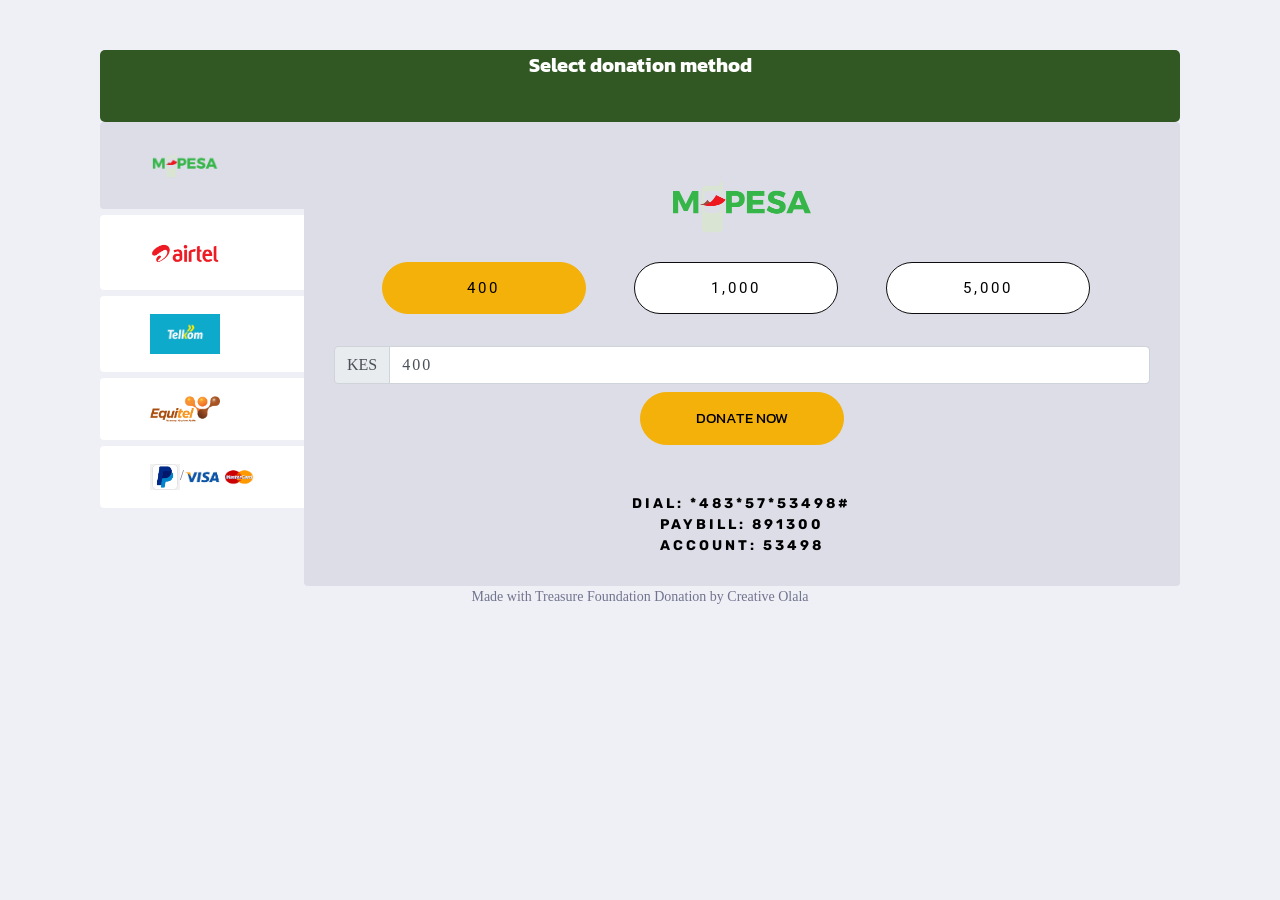
==== account.html @ 80d67775 "first commit" ====
<!DOCTYPE html>
<html lang="en">

<head>
    <meta charset="UTF-8">
    <meta name="viewport" content="width=device-width, initial-scale=1.0">
    <meta http-equiv="X-UA-Compatible" content="ie=edge">
    <meta name="Description" content="Enter your description here" />
    <link rel="stylesheet" href="https://stackpath.bootstrapcdn.com/bootstrap/4.1.1/css/bootstrap.min.css">
    <link rel="stylesheet" href="https://stackpath.bootstrapcdn.com/bootstrap/4.1.1/js/bootstrap.bundle.min.js">
    <link rel="stylesheet" href="https://cdnjs.cloudflare.com/ajax/libs/font-awesome/5.15.4/css/all.min.css">
    <link rel="stylesheet" href="css/style.css">
    <title>Donate</title>
</head>
<style>

</style>

<body>
    <div class="container d-flex justify-content-center mt-20">
        <div class="col-xl-12 col-lg-12 col-md-6 col-sm-6 col-6 rep">
            <div class="header">
                <center>
                    <span class="mt-20">Select donation method</span>
                </center>
            </div>
            <div class="tab-vertical">
                <ul class="nav nav-tabs" id="myTab3" role="tablist">
                    <li class="nav-item">
                        <a class="nav-link active" id="home-vertical-tab" data-toggle="tab" href="#home-vertical" role="tab" aria-controls="home" aria-selected="true"><img src="imgs/mpesa1.png" width="70"></a>
                    </li>
                    <li class="nav-item">
                        <a class="nav-link" id="airtel-vertical-tab" data-toggle="tab" href="#airtel-vertical" role="tab" aria-controls="airtel" aria-selected="false"><img src="imgs/airtel1.png" width="70"></a>
                    </li>
                    <li class="nav-item">
                        <a class="nav-link" id="telkom-vertical-tab" data-toggle="tab" href="#telkom-vertical" role="tab" aria-controls="telkom" aria-selected="false"><img src="imgs/telkom.png" width="70"></a>
                    </li>
                    <li class="nav-item">
                        <a class="nav-link" id="equitel-vertical-tab" data-toggle="tab" href="#equitel-vertical" role="tab" aria-controls="contact" aria-selected="false"><img src="imgs/Equitel.png" width="70"></a>
                    </li>
                    <li class="nav-item">
                        <a class="nav-link" id="visa-vertical-tab" data-toggle="tab" href="#visa-vertical" role="tab" aria-controls="contact" aria-selected="false"><img src="imgs/p.png" width="30">/<img src="imgs/visa2.png" width="70"></a>
                    </li>
                    <!-- <li class="nav-item">
                        <a class="nav-link" id="paypal-vertical-tab" data-toggle="tab" href="#paypal-vertical" role="tab" aria-controls="paypal" aria-selected="false"><img src="imgs/PayPal2.png" width="90"></a>
                    </li> -->
                </ul>

                <div class="tab-content" id="myTabContent3">
                    <div class="tab-pane fade show active" id="home-vertical" role="tabpanel" aria-labelledby="home-vertical-tab">
                        <center> <img src="imgs/mpesa1.png" width="150"><br>



                            <div class="tab">
                                <button class="tablinks " onclick="openCity(event, 'London')" id="defaultOpen">400</button>
                                <button class="tablinks " onclick="openCity(event, 'Paris')">1,000</button>
                                <button class="tablinks " onclick="openCity(event, 'Tokyo')">5,000</button>
                            </div>

                            <div id="London" class="tabcontent">

                                <!-- <label class="sr-only " for="inlineFormInputGroupUsername2">Enter Amount in KES </label> -->
                                <div class="input-group mb-2 mr-sm-2 ">
                                    <div class="input-group-prepend">
                                        <div class="input-group-text">KES </div>
                                    </div>
                                    <input type="number" class="form-control" id="inlineFormInputGroupUsername2" placeholder="Enter Amount in KES" value="400">
                                </div>

                            </div>

                            <div id="Paris" class="tabcontent">
                                <div class="input-group mb-2 mr-sm-2 ">
                                    <div class="input-group-prepend">
                                        <div class="input-group-text">KES </div>
                                    </div>
                                    <input type="number" class="form-control" id="inlineFormInputGroupUsername2" placeholder="Enter Amount in KES" value="1000">
                                </div>
                            </div>

                            <div id="Tokyo" class="tabcontent">
                                <div class="input-group mb-2 mr-sm-2 ">
                                    <div class="input-group-prepend">
                                        <div class="input-group-text">KES </div>
                                    </div>
                                    <input type="number" class="form-control" id="inlineFormInputGroupUsername2" placeholder="Enter Amount in KES" value="5000">
                                </div>
                            </div>
                        </center>
                        <center>


                            <button class="donate " id="£">DONATE NOW</button>
                            <div class="cont">
                                <p>DIAL: *483*57*53498#<br> PAYBILL: 891300<br> ACCOUNT: 53498</p>
                            </div>
                        </center>
                        <script>
                            function openCity(evt, cityName) {
                                var i, tabcontent, tablinks;
                                tabcontent = document.getElementsByClassName("tabcontent");
                                for (i = 0; i < tabcontent.length; i++) {
                                    tabcontent[i].style.display = "none";
                                }
                                tablinks = document.getElementsByClassName("tablinks");
                                for (i = 0; i < tablinks.length; i++) {
                                    tablinks[i].className = tablinks[i].className.replace(" active", "");
                                }
                                document.getElementById(cityName).style.display = "block";
                                evt.currentTarget.className += " active";
                            }

                            // Get the element with id="defaultOpen" and click on it
                            document.getElementById("defaultOpen").click();
                        </script>




                    </div>
                    <div class="tab-pane fade" id="airtel-vertical" role="tabpanel" aria-labelledby="airtel-vertical-tab">
                        <!-- <h3>Tab Content 1</h3> -->
                        <center> <img src="imgs/airtel1.png" width="200"></center>
                        <div class="cont">
                            <center>
                                <p>Business Name: MCHANGA</p>
                                <p>Reference: 52425</p>
                            </center>
                        </div>
                    </div>
                    <div class="tab-pane fade" id="telkom-vertical" role="tabpanel" aria-labelledby="telkom-vertical-tab">
                        <!-- <h3>Tab Heading</h3> -->
                        <center> <img src="imgs/telkom.png" width="200">
                            <div class="cont">

                                <p>DIAL: *160*2*1#</p>
                                <p> PAYBILL: 891300</p>
                                <p> ACCOUNT: 52425</p>


                            </div>
                        </center>
                    </div>
                    <div class="tab-pane fade" id="equitel-vertical" role="tabpanel" aria-labelledby="equitel-vertical-tab">
                        <!-- <h3>Tab Heading</h3> -->
                        <center> <img src="imgs/Equitel.png">
                            <div class="cont">

                                <p>Business Name: MCHANGA</p>
                                <p>Reference: 52425</p>

                            </div>
                        </center>
                    </div>
                    <div class="tab-pane fade" id="visa-vertical" role="tabpanel" aria-labelledby="equitel-vertical-tab">
                        <!-- <h3>Tab Heading</h3> -->
                        <center> <img src="imgs/PayPal2.png" width="200"> <br><img src="imgs/visa2.png" width="200">
                            <div id="smart-button-container">
                                <div style="text-align: center"><label for="description"> </label><input type="hidden" name="descriptionInput" id="description" maxlength="127" value="Treasure Foundation Donations"></div>
                                <p id="descriptionError" style="visibility: hidden; color:red; text-align: center;">Please enter a description</p>

                                <div class="input-group mb-2 mr-sm-2 ">
                                    <div class="input-group-prepend">
                                        <div class="input-group-text">Amount(USD):</div>
                                    </div>
                                    <input type="number" class="form-control" id="inlineFormInputGroupUsername2" placeholder="Enter Amount in USD" name="amountInput" type="number" id="amount" value="">


                                </div>
                                <p id="priceLabelError" style="visibility: hidden; color:red; text-align: center;">Please enter a price</p>
                                <div id="invoiceidDiv" style="text-align: center; display: none;"><label for="invoiceid"> </label><input name="invoiceid" maxlength="127" type="text" id="invoiceid" value=""></div>
                                <p id="invoiceidError" style="visibility: hidden; color:red; text-align: center;">Please enter an Invoice ID</p>
                                <div style="text-align: center; margin-top: 0.625rem;" id="paypal-button-container"></div>
                            </div>
                            <script src="https://www.paypal.com/sdk/js?client-id=AQScFTrdl0neXo-GDwhqt-cMONGG7p4D91ia8VCSRP4X1wmY4xlpEjIdCR4-WOM_F0gsBj0X2dcU6d0A&enable-funding=venmo&currency=USD" data-sdk-integration-source="button-factory"></script>
                            <script>
                                function initPayPalButton() {
                                    var description = document.querySelector('#smart-button-container #description');
                                    var amount = document.querySelector('#smart-button-container #amount');
                                    var descriptionError = document.querySelector('#smart-button-container #descriptionError');
                                    var priceError = document.querySelector('#smart-button-container #priceLabelError');
                                    var invoiceid = document.querySelector('#smart-button-container #invoiceid');
                                    var invoiceidError = document.querySelector('#smart-button-container #invoiceidError');
                                    var invoiceidDiv = document.querySelector('#smart-button-container #invoiceidDiv');

                                    var elArr = [description, amount];

                                    if (invoiceidDiv.firstChild.innerHTML.length > 1) {
                                        invoiceidDiv.style.display = "block";
                                    }

                                    var purchase_units = [{
                                        "amount": {
                                            "currency_code": "USD",
                                            "value": 1,
                                            "breakdown": {
                                                "item_total": {
                                                    "currency_code": "USD",
                                                    "value": 1
                                                }
                                            }
                                        },
                                        "items": [{
                                            "name": "item name",
                                            "unit_amount": {
                                                "currency_code": "USD",
                                                "value": 1
                                            },
                                            "quantity": "1",
                                            "category": "DONATION"
                                        }]
                                    }]

                                    function validate(event) {
                                        return event.value.length > 0;
                                    }

                                    paypal.Buttons({
                                        style: {
                                            color: 'gold',
                                            shape: 'pill',
                                            label: 'donate',
                                            layout: 'vertical',

                                        },

                                        onInit: function(data, actions) {
                                            actions.disable();

                                            if (invoiceidDiv.style.display === "block") {
                                                elArr.push(invoiceid);
                                            }

                                            elArr.forEach(function(item) {
                                                item.addEventListener('keyup', function(event) {
                                                    var result = elArr.every(validate);
                                                    if (result) {
                                                        actions.enable();
                                                    } else {
                                                        actions.disable();
                                                    }
                                                });
                                            });
                                        },

                                        onClick: function() {
                                            if (description.value.length < 1) {
                                                descriptionError.style.visibility = "visible";
                                            } else {
                                                descriptionError.style.visibility = "hidden";
                                            }

                                            if (amount.value.length < 1) {
                                                priceError.style.visibility = "visible";
                                            } else {
                                                priceError.style.visibility = "hidden";
                                            }

                                            if (invoiceid.value.length < 1 && invoiceidDiv.style.display === "block") {
                                                invoiceidError.style.visibility = "visible";
                                            } else {
                                                invoiceidError.style.visibility = "hidden";
                                            }

                                            purchase_units[0].description = description.value;
                                            purchase_units[0].amount.value = amount.value;
                                            purchase_units[0].amount.breakdown.item_total.value = amount.value;
                                            purchase_units[0].items[0].unit_amount.value = amount.value;

                                            if (invoiceid.value !== '') {
                                                purchase_units[0].invoice_id = invoiceid.value;
                                            }
                                        },

                                        createOrder: function(data, actions) {
                                            return actions.order.create({
                                                purchase_units: purchase_units,
                                            });
                                        },

                                        onApprove: function(data, actions) {
                                            return actions.order.capture().then(function(orderData) {

                                                // Full available details
                                                console.log('Capture result', orderData, JSON.stringify(orderData, null, 2));

                                                // Show a success message within this page, e.g.
                                                const element = document.getElementById('paypal-button-container');
                                                element.innerHTML = '';
                                                element.innerHTML = '<h3>Thank you for your payment!</h3>';

                                                // Or go to another URL:  actions.redirect('thank_you.html');

                                            });
                                        },

                                        onError: function(err) {
                                            console.log(err);
                                        }
                                    }).render('#paypal-button-container');
                                }
                                initPayPalButton();
                            </script>
                        </center>
                    </div>
                    <div class="tab-pane fade" id="paypal-vertical" role="tabpanel" aria-labelledby="paypal-vertical-tab">
                        <!-- <h3>Tab Heading</h3> -->
                        <center> <img src="imgs/PayPal2.png" width="200">

                        </center>
                    </div>
                </div>
            </div>
        </div>
    </div>

    <footer class="footer text-center ">
        <p>Made with <a href="https://olalatheexpert.github.io" target="_blank">Treasure Foundation Donation</a> by Creative Olala</p>
    </footer>
    <script src="https://cdnjs.cloudflare.com/ajax/libs/jquery/3.2.1/jquery.min.js"></script>
    <script src="js/main.js"></script>
    <script src="https://cdnjs.cloudflare.com/ajax/libs/twitter-bootstrap/4.6.0/js/bootstrap.min.js"></script>
</body>

</html>
---- css/style.css ----
@import url('https://fonts.googleapis.com/css2?family=Kanit&display=swap');
@import url('https://fonts.googleapis.com/css2?family=Roboto&family=Rubik:wght@300&display=swap');
body {
    font-family: 'Circular Std Book';
    font-style: normal;
    font-weight: normal;
    font-size: 14px;
    color: #71748d;
    background-color: #efeff6;
    -webkit-font-smoothing: antialiased;
}

.mt-20 {
    margin-top: 50px !important;
}

h1,
h2,
h3,
h4,
h5,
h6 {
    color: #3d405c;
    margin: 0px 0px 15px 0px;
    font-family: 'Circular Std Medium';
}

h1 {
    font-size: 34px;
}

h2 {
    font-size: 28px;
    line-height: 30px;
}

h3 {
    font-size: 20px;
}

h4 {
    font-size: 16px;
    line-height: 26px;
}

h5 {
    font-size: 15px;
    line-height: 26px;
}

h6 {
    font-size: 12px;
}

p {
    margin: 0px 0px 20px 0px;
}

p:last-child {
    margin: 0px;
}

a {
    color: #71748d;
}

a:hover {
    color: #ff407b;
    text-decoration: none;
}

a:active,
a:hover {
    outline: 0;
    text-decoration: none;
}

.btn-secondary {
    color: #fff;
    background-color: #ff407b;
    border-color: #ff407b;
}

.btn {
    font-size: 14px;
    padding: 9px 16px;
    border-radius: 2px;
}

.header {
    background-color: #315823;
    height: 8vh;
    color: white;
    font-family: 'Kanit', sans-serif;
    font-size: 20px;
    font-weight: bold;
    border-radius: 5px;
}

.header span {
    text-align: center;
    margin-top: 10px;
}

.tab-vertical .nav.nav-tabs {
    float: left;
    display: block;
    margin-right: 0px;
    border-bottom: 0;
}

.tab-vertical .nav.nav-tabs .nav-item {
    margin-bottom: 6px;
}

.tab-vertical .nav-tabs .nav-link {
    border: 1px solid transparent;
    border-top-left-radius: .25rem;
    border-top-right-radius: .25rem;
    background: #dddde8;
    padding: 17px 49px;
    color: #71748d;
    background-color: #fff;
    -webkit-border-radius: 4px 0px 0px 4px;
    -moz-border-radius: 4px 0px 0px 4px;
    border-radius: 4px 0px 0px 4px;
}

.tab-vertical .nav-tabs .nav-link.active {
    color: #5969ff;
    background-color: #dddde8 !important;
    border-color: transparent !important;
}

.tab-vertical .nav-tabs .nav-link {
    border: 1px solid transparent;
    border-top-left-radius: 4px !important;
    border-top-right-radius: 0px !important;
}

.tab-vertical .tab-content {
    overflow: auto;
    -webkit-border-radius: 0px 4px 4px 4px;
    -moz-border-radius: 0px 4px 4px 4px;
    border-radius: 0px 4px 4px 4px;
    background: #dddde8;
    padding: 30px;
    /* height: 58vh; */
}


/* Style the buttons inside the tab */

.cont {
    font-family: 'Rubik', sans-serif;
    letter-spacing: 3px;
    color: black;
    padding-top: 2rem;
    font-weight: bold;
}

.donate {
    background-color: rgb(243, 177, 10);
    border: 1px solid rgb(243, 177, 10);
    border-radius: 40px;
    width: 25%;
    font-family: 'Kanit', sans-serif;
    font-size: 15px;
    outline: none;
    cursor: pointer;
    padding: 14px 16px;
    transition: 0.3s;
    margin-bottom: 1rem;
}

.donate:hover {
    color: white;
    background-color: rgb(250, 143, 3);
}

.tab button {
    background-color: white;
    float: left;
    border: 1px solid rgb(13, 13, 13);
    border-radius: 40px;
    width: 25%;
    margin-left: 3rem;
    outline: none;
    cursor: pointer;
    padding: 14px 16px;
    transition: 0.3s;
    font-size: 15px;
    margin-bottom: 2rem;
    font-family: 'Roboto', sans-serif;
    letter-spacing: 3px;
}


/* Change background color of buttons on hover */

.tab button:hover {
    background-color: rgb(251, 251, 251);
}


/* Create an active/current tablink class */

.tab button.active {
    background-color: rgb(243, 177, 10);
    border: rgb(243, 177, 10) 1px solid;
}


/* Style the tab content */


/* Style the close button */

.topright {
    float: right;
    cursor: pointer;
    font-size: 28px;
}

.topright:hover {
    color: red;
}

.form-control {
    letter-spacing: 2px;
}

@media only screen and (max-width: 800px) {
    /* .repo {
        width: 1000px;
    } */
}
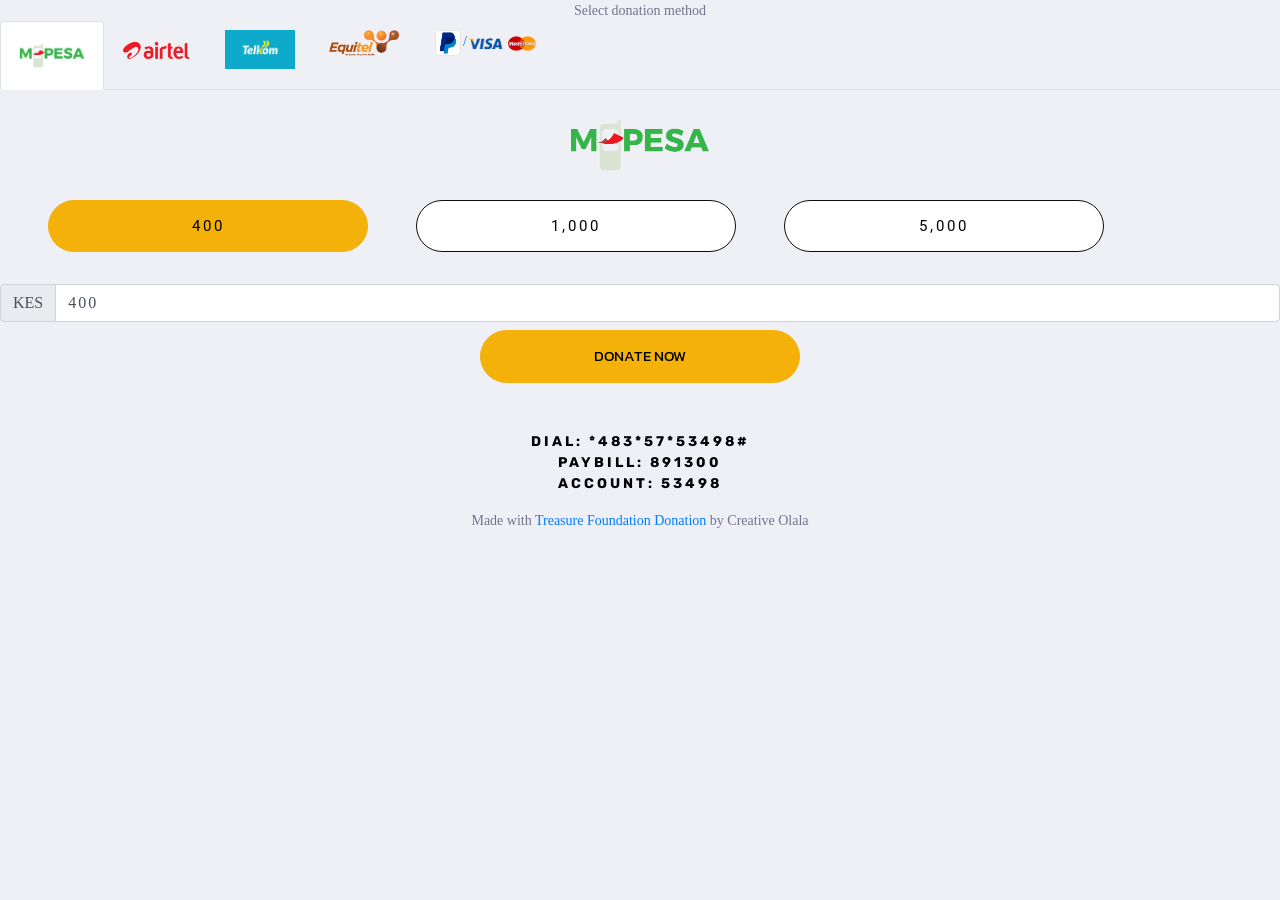
==== commit 862db3d4: "wednight" ====
--- a/account.html
+++ b/account.html
@@ -13,11 +13,48 @@
     <title>Donate</title>
 </head>
 <style>
-
+    @media only screen and (max-width: 900px) {
+        .container {
+            border: 0;
+            padding: 0 !important;
+        }
+        .row {
+            justify-content: center !important;
+            width: 100% !important;
+        }
+        .tab-content img {
+            display: none;
+        }
+        .tablinks {
+            width: 60px !important;
+            height: 35px !important;
+        }
+        .tab {
+            font-size: 5px !important;
+        }
+        .tab button {
+            border: 0 !important;
+            font-size: 8px !important;
+        }
+        .donate {
+            border: 0 !important;
+            font-size: 8px !important;
+            width: 90px !important;
+            height: 40px !important;
+        }
+        .input-group {
+            width: 100% !important;
+            padding: 0 !important;
+        }
+        p {
+            font-size: 10px !important;
+        }
+    }
 </style>
 
 <body>
-    <div class="container d-flex justify-content-center mt-20">
+    <!-- <div class="container justify-content-center mt-20"> -->
+    <div class="row justify-content-md-center">
         <div class="col-xl-12 col-lg-12 col-md-6 col-sm-6 col-6 rep">
             <div class="header">
                 <center>
@@ -46,7 +83,8 @@
                     </li> -->
                 </ul>
 
-                <div class="tab-content" id="myTabContent3">
+                <div class="tab-content" id="myTabContent3" width="100%">
+
                     <div class="tab-pane fade show active" id="home-vertical" role="tabpanel" aria-labelledby="home-vertical-tab">
                         <center> <img src="imgs/mpesa1.png" width="150"><br>
 
@@ -91,7 +129,7 @@
                         <center>
 
 
-                            <button class="donate " id="£">DONATE NOW</button>
+                            <button class="donate" id="#">DONATE NOW</button>
                             <div class="cont">
                                 <p>DIAL: *483*57*53498#<br> PAYBILL: 891300<br> ACCOUNT: 53498</p>
                             </div>
@@ -314,6 +352,7 @@
             </div>
         </div>
     </div>
+    </div>
 
     <footer class="footer text-center ">
         <p>Made with <a href="https://olalatheexpert.github.io" target="_blank">Treasure Foundation Donation</a> by Creative Olala</p>
--- a/css/style.css
+++ b/css/style.css
@@ -8,144 +8,6 @@
     color: #71748d;
     background-color: #efeff6;
     -webkit-font-smoothing: antialiased;
-}
-
-.mt-20 {
-    margin-top: 50px !important;
-}
-
-h1,
-h2,
-h3,
-h4,
-h5,
-h6 {
-    color: #3d405c;
-    margin: 0px 0px 15px 0px;
-    font-family: 'Circular Std Medium';
-}
-
-h1 {
-    font-size: 34px;
-}
-
-h2 {
-    font-size: 28px;
-    line-height: 30px;
-}
-
-h3 {
-    font-size: 20px;
-}
-
-h4 {
-    font-size: 16px;
-    line-height: 26px;
-}
-
-h5 {
-    font-size: 15px;
-    line-height: 26px;
-}
-
-h6 {
-    font-size: 12px;
-}
-
-p {
-    margin: 0px 0px 20px 0px;
-}
-
-p:last-child {
-    margin: 0px;
-}
-
-a {
-    color: #71748d;
-}
-
-a:hover {
-    color: #ff407b;
-    text-decoration: none;
-}
-
-a:active,
-a:hover {
-    outline: 0;
-    text-decoration: none;
-}
-
-.btn-secondary {
-    color: #fff;
-    background-color: #ff407b;
-    border-color: #ff407b;
-}
-
-.btn {
-    font-size: 14px;
-    padding: 9px 16px;
-    border-radius: 2px;
-}
-
-.header {
-    background-color: #315823;
-    height: 8vh;
-    color: white;
-    font-family: 'Kanit', sans-serif;
-    font-size: 20px;
-    font-weight: bold;
-    border-radius: 5px;
-}
-
-.header span {
-    text-align: center;
-    margin-top: 10px;
-}
-
-.tab-vertical .nav.nav-tabs {
-    float: left;
-    display: block;
-    margin-right: 0px;
-    border-bottom: 0;
-}
-
-.tab-vertical .nav.nav-tabs .nav-item {
-    margin-bottom: 6px;
-}
-
-.tab-vertical .nav-tabs .nav-link {
-    border: 1px solid transparent;
-    border-top-left-radius: .25rem;
-    border-top-right-radius: .25rem;
-    background: #dddde8;
-    padding: 17px 49px;
-    color: #71748d;
-    background-color: #fff;
-    -webkit-border-radius: 4px 0px 0px 4px;
-    -moz-border-radius: 4px 0px 0px 4px;
-    border-radius: 4px 0px 0px 4px;
-}
-
-.tab-vertical .nav-tabs .nav-link.active {
-    color: #5969ff;
-    background-color: #dddde8 !important;
-    border-color: transparent !important;
-}
-
-.tab-vertical .nav-tabs .nav-link {
-    border: 1px solid transparent;
-    border-top-left-radius: 4px !important;
-    border-top-right-radius: 0px !important;
-}
-
-.tab-vertical .tab-content {
-    overflow: auto;
-    -webkit-border-radius: 0px 4px 4px 4px;
-    -moz-border-radius: 0px 4px 4px 4px;
-    border-radius: 0px 4px 4px 4px;
-    background: #dddde8;
-    padding: 30px;
-    /* height: 58vh; */
 }
 
 
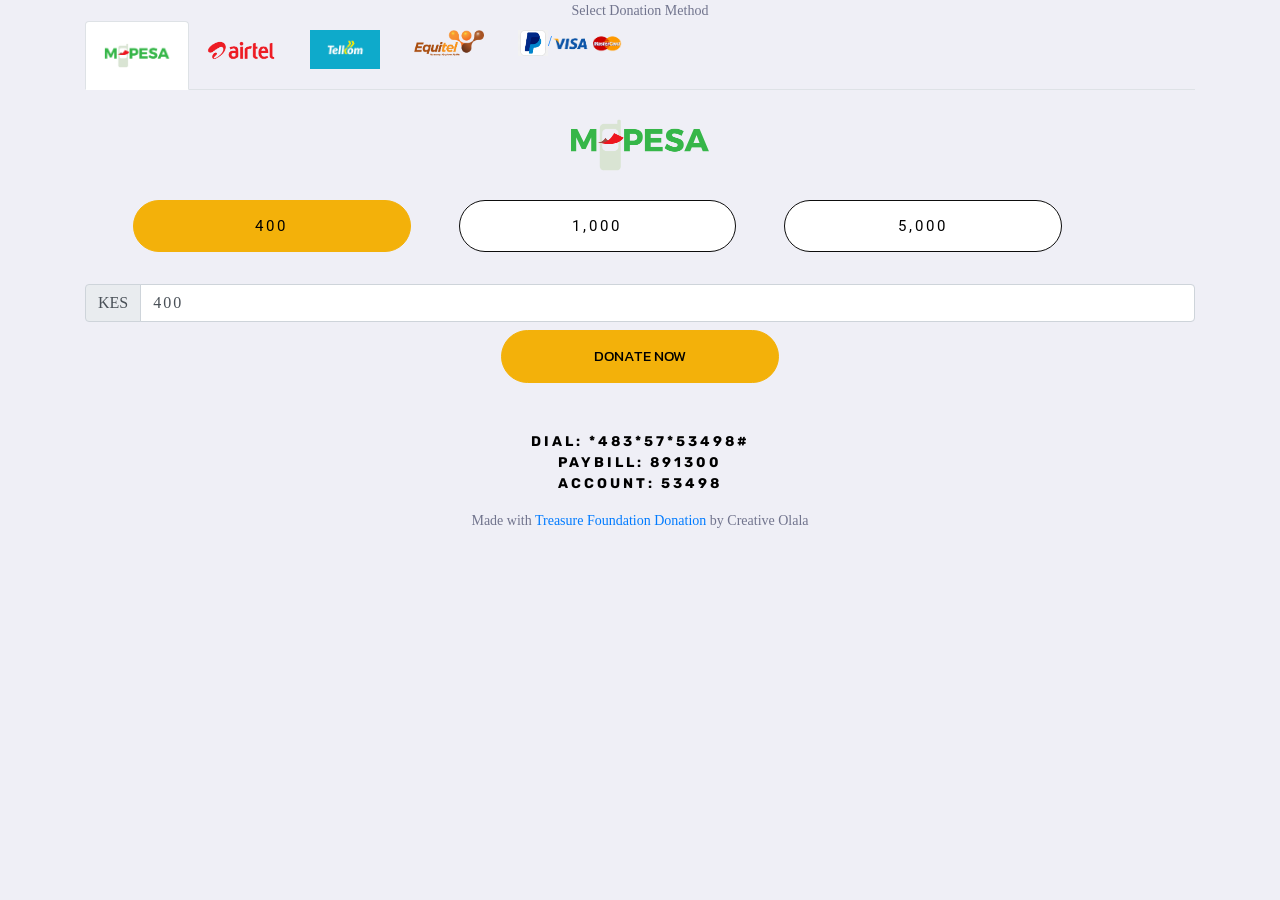
==== commit e04090ca: "weekend" ====
--- a/account.html
+++ b/account.html
@@ -53,305 +53,397 @@
 </style>
 
 <body>
-    <!-- <div class="container justify-content-center mt-20"> -->
-    <div class="row justify-content-md-center">
-        <div class="col-xl-12 col-lg-12 col-md-6 col-sm-6 col-6 rep">
-            <div class="header">
-                <center>
-                    <span class="mt-20">Select donation method</span>
-                </center>
-            </div>
-            <div class="tab-vertical">
-                <ul class="nav nav-tabs" id="myTab3" role="tablist">
-                    <li class="nav-item">
-                        <a class="nav-link active" id="home-vertical-tab" data-toggle="tab" href="#home-vertical" role="tab" aria-controls="home" aria-selected="true"><img src="imgs/mpesa1.png" width="70"></a>
-                    </li>
-                    <li class="nav-item">
-                        <a class="nav-link" id="airtel-vertical-tab" data-toggle="tab" href="#airtel-vertical" role="tab" aria-controls="airtel" aria-selected="false"><img src="imgs/airtel1.png" width="70"></a>
-                    </li>
-                    <li class="nav-item">
-                        <a class="nav-link" id="telkom-vertical-tab" data-toggle="tab" href="#telkom-vertical" role="tab" aria-controls="telkom" aria-selected="false"><img src="imgs/telkom.png" width="70"></a>
-                    </li>
-                    <li class="nav-item">
-                        <a class="nav-link" id="equitel-vertical-tab" data-toggle="tab" href="#equitel-vertical" role="tab" aria-controls="contact" aria-selected="false"><img src="imgs/Equitel.png" width="70"></a>
-                    </li>
-                    <li class="nav-item">
-                        <a class="nav-link" id="visa-vertical-tab" data-toggle="tab" href="#visa-vertical" role="tab" aria-controls="contact" aria-selected="false"><img src="imgs/p.png" width="30">/<img src="imgs/visa2.png" width="70"></a>
-                    </li>
-                    <!-- <li class="nav-item">
+    <script>
+        $('#myModal').on('shown.bs.modal', function() {
+            $('#myInput').trigger('focus')
+        })
+    </script>
+    <div class="container justify-content-center mt-20">
+        <div class="row justify-content-md-center">
+            <div class="col-xl-12 col-lg-12 col-md-6 col-sm-6 col-6 rep ">
+                <div class="header">
+                    <center>
+                        <span class="mt-20 pt-5">Select Donation Method</span>
+                    </center>
+                </div>
+                <div class="tab-vertical">
+                    <ul class="nav nav-tabs" id="myTab3" role="tablist">
+                        <li class="nav-item">
+                            <a class="nav-link active" id="home-vertical-tab" data-toggle="tab" href="#home-vertical" role="tab" aria-controls="home" aria-selected="true"><img src="imgs/mpesa1.png" width="70"></a>
+                        </li>
+                        <li class="nav-item">
+                            <a class="nav-link" id="airtel-vertical-tab" data-toggle="tab" href="#airtel-vertical" role="tab" aria-controls="airtel" aria-selected="false"><img src="imgs/airtel1.png" width="70"></a>
+                        </li>
+                        <li class="nav-item">
+                            <a class="nav-link" id="telkom-vertical-tab" data-toggle="tab" href="#telkom-vertical" role="tab" aria-controls="telkom" aria-selected="false"><img src="imgs/telkom.png" width="70"></a>
+                        </li>
+                        <li class="nav-item">
+                            <a class="nav-link" id="equitel-vertical-tab" data-toggle="tab" href="#equitel-vertical" role="tab" aria-controls="contact" aria-selected="false"><img src="imgs/Equitel.png" width="70"></a>
+                        </li>
+                        <li class="nav-item">
+                            <a class="nav-link" id="visa-vertical-tab" data-toggle="tab" href="#visa-vertical" role="tab" aria-controls="contact" aria-selected="false"><img src="imgs/p.png" width="30">/<img src="imgs/visa2.png" width="70"></a>
+                        </li>
+                        <!-- <li class="nav-item">
                         <a class="nav-link" id="paypal-vertical-tab" data-toggle="tab" href="#paypal-vertical" role="tab" aria-controls="paypal" aria-selected="false"><img src="imgs/PayPal2.png" width="90"></a>
                     </li> -->
-                </ul>
-
-                <div class="tab-content" id="myTabContent3" width="100%">
-
-                    <div class="tab-pane fade show active" id="home-vertical" role="tabpanel" aria-labelledby="home-vertical-tab">
-                        <center> <img src="imgs/mpesa1.png" width="150"><br>
-
-
-
-                            <div class="tab">
-                                <button class="tablinks " onclick="openCity(event, 'London')" id="defaultOpen">400</button>
-                                <button class="tablinks " onclick="openCity(event, 'Paris')">1,000</button>
-                                <button class="tablinks " onclick="openCity(event, 'Tokyo')">5,000</button>
+                    </ul>
+
+                    <div class="tab-content" id="myTabContent3">
+
+                        <div class="tab-pane fade show active" id="home-vertical" role="tabpanel" aria-labelledby="home-vertical-tab">
+                            <center> <img src="imgs/mpesa1.png" width="150"><br>
+
+
+
+                                <div class="tab">
+                                    <button class="tablinks " onclick="openCity(event, 'London')" id="defaultOpen">400</button>
+                                    <button class="tablinks " onclick="openCity(event, 'Paris')">1,000</button>
+                                    <button class="tablinks " onclick="openCity(event, 'Tokyo')">5,000</button>
+                                </div>
+
+                                <div id="London" class="tabcontent">
+
+                                    <!-- <label class="sr-only " for="inlineFormInputGroupUsername2">Enter Amount in KES </label> -->
+
+                                    <div class="input-group mb-2 mr-sm-2 ">
+                                        <div class="input-group-prepend">
+                                            <div class="input-group-text">KES </div>
+                                        </div>
+                                        <input type="number" class="form-control" id="amount" placeholder="Enter Amount in KES" value="400">
+                                    </div>
+                                    <button class="donate" data-toggle="modal" onclick="myFunction()" data-target="#exampleModal">DONATE NOW</button>
+
+
+                                </div>
+
+                                <div id="Paris" class="tabcontent">
+                                    <div class="input-group mb-2 mr-sm-2 ">
+                                        <div class="input-group-prepend">
+                                            <div class="input-group-text">KES </div>
+                                        </div>
+                                        <input type="number" class="form-control" id="amount1" placeholder="Enter Amount in KES" value="1000">
+                                    </div>
+                                    <button class="donate" data-toggle="modal" onclick="getValue()" data-target="#exampleModal">DONATE NOW</button>
+
+
+                                </div>
+
+                                <div id="Tokyo" class="tabcontent">
+                                    <div class="input-group mb-2 mr-sm-2 ">
+                                        <div class="input-group-prepend">
+                                            <div class="input-group-text">KES </div>
+                                        </div>
+                                        <input type="number" class="form-control" id="amount2" placeholder="Enter Amount in KES" value="5000">
+                                    </div>
+                                    <button class="donate" data-toggle="modal" onclick="getData()" data-target="#exampleModal">PURCHASE NOW</button>
+
+
+                                </div>
+                            </center>
+                            <center>
+
+
+
+
+                                <script>
+                                    function myFunction() {
+                                        var x = document.getElementById("amount").value;
+                                        document.getElementById("demo").innerHTML = x;
+
+                                    }
+
+                                    function getValue() {
+                                        var y = document.getElementById("amount1").value;
+                                        document.getElementById("amount1000").innerHTML = y;
+
+                                    }
+
+                                    function getData() {
+                                        var y = document.getElementById("amount2").value;
+                                        document.getElementById("amount5000").innerHTML = y;
+
+                                    }
+                                </script>
+                            </center>
+                            <!-- Modal -->
+                            <div class="modal fade" id="exampleModal" tabindex="-1" role="dialog" aria-labelledby="exampleModalLabel" aria-hidden="true">
+                                <div class="modal-dialog" role="document">
+                                    <div class="modal-content">
+                                        <div class="modal-header">
+                                            <h5 class="modal-title justify-content-center" id="exampleModalLabel">NEXPAY SYSTEM</h5>
+                                            <button type="button" class="close" data-dismiss="modal" aria-label="Close">
+                                            <span aria-hidden="true">&times;</span>
+                                            </button>
+                                        </div>
+                                        <!-- <p id="demo"></p> -->
+                                        <!-- <p id="amount1000"></p>
+                                        <p id="amount5000"></p> -->
+                                        <ul>
+                                            <li>Fill the form below, and Click Donate</li>
+                                            <li> Enter you M-Pesa PIN when prompted on your phone, and submit</li>
+
+                                        </ul>
+                                        <form action="mpesa.php" class="form" method="POST">
+                                            <div class="modal-body justify-content-center">
+
+                                                <div class="input-group mb-2 mr-sm-2 ">
+                                                    <div class="input-group-prepend">
+                                                        <div class="input-group-text">Phone Number </div>
+                                                    </div>
+                                                    <input pattern="/^-?\d+\.?\d*$/" onKeyPress="if(this.value.length==10) return false;" type="number" name="phone" class="form-control" id="inlineFormInputGroupUsername2" placeholder="Enter Valid Mpesa Number">
+                                                </div>
+                                                <div class="input-group mb-2 mr-sm-2 ">
+                                                    <div class="input-group-prepend">
+                                                        <div class="input-group-text">Confirm Amount </div>
+                                                    </div>
+                                                    <input type="number" name="amount" class="form-control" id="inlineFormInputGroupUsername2" placeholder="Enter Amount in KES">
+                                                </div>
+                                                <div class="input-group mb-2 mr-sm-2 ">
+                                                    <div class="input-group-prepend">
+                                                        <div class="input-group-text">Account Number </div>
+                                                    </div>
+
+                                                    <input type="text" class="form-control" name="account" id="inlineFormInputGroupUsername2" placeholder="Enter Account Number">
+                                                </div>
+                                                <div class="form-group pt-3">
+
+                                                    <textarea class="form-control" name="descp" id="exampleFormControlTextarea3" rows="7" placeholder="Goodwill Message"></textarea>
+                                                </div>
+
+                                                <div class="form-group pb-3 pl-3 pr-3">
+                                                    <button type="submit" class="btn btn-primary btn-lg btn-block" name="stk" id="stkpush">PURCHASE</button>
+
+                                                </div>
+                                            </div>
+
+                                        </form>
+                                    </div>
+                                </div>
                             </div>
-
-                            <div id="London" class="tabcontent">
-
-                                <!-- <label class="sr-only " for="inlineFormInputGroupUsername2">Enter Amount in KES </label> -->
-                                <div class="input-group mb-2 mr-sm-2 ">
-                                    <div class="input-group-prepend">
-                                        <div class="input-group-text">KES </div>
+                            <!-- ---------end modal------- -->
+                            <center>
+                                <div class="cont">
+                                    <p>DIAL: *483*57*53498#<br> PAYBILL: 891300<br> ACCOUNT: 53498</p>
+                                </div>
+                            </center>
+                            <script>
+                                function openCity(evt, cityName) {
+                                    var i, tabcontent, tablinks;
+                                    tabcontent = document.getElementsByClassName("tabcontent");
+                                    for (i = 0; i < tabcontent.length; i++) {
+                                        tabcontent[i].style.display = "none";
+                                    }
+                                    tablinks = document.getElementsByClassName("tablinks");
+                                    for (i = 0; i < tablinks.length; i++) {
+                                        tablinks[i].className = tablinks[i].className.replace(" active", "");
+                                    }
+                                    document.getElementById(cityName).style.display = "block";
+                                    evt.currentTarget.className += " active";
+                                }
+
+                                // Get the element with id="defaultOpen" and click on it
+                                document.getElementById("defaultOpen").click();
+                            </script>
+
+
+
+
+                        </div>
+                        <div class="tab-pane fade" id="airtel-vertical" role="tabpanel" aria-labelledby="airtel-vertical-tab">
+                            <!-- <h3>Tab Content 1</h3> -->
+                            <center> <img src="imgs/airtel1.png" width="200"></center>
+                            <div class="cont">
+                                <center>
+                                    <p>Business Name: MCHANGA</p>
+                                    <p>Reference: 52425</p>
+                                </center>
+                            </div>
+                        </div>
+                        <div class="tab-pane fade" id="telkom-vertical" role="tabpanel" aria-labelledby="telkom-vertical-tab">
+                            <!-- <h3>Tab Heading</h3> -->
+                            <center> <img src="imgs/telkom.png" width="200">
+                                <div class="cont">
+
+                                    <p>DIAL: *160*2*1#</p>
+                                    <p> PAYBILL: 891300</p>
+                                    <p> ACCOUNT: 52425</p>
+
+
+                                </div>
+                            </center>
+                        </div>
+                        <div class="tab-pane fade" id="equitel-vertical" role="tabpanel" aria-labelledby="equitel-vertical-tab">
+                            <!-- <h3>Tab Heading</h3> -->
+                            <center> <img src="imgs/Equitel.png">
+                                <div class="cont">
+
+                                    <p>Business Name: MCHANGA</p>
+                                    <p>Reference: 52425</p>
+
+                                </div>
+                            </center>
+                        </div>
+                        <div class="tab-pane fade" id="visa-vertical" role="tabpanel" aria-labelledby="equitel-vertical-tab">
+                            <!-- <h3>Tab Heading</h3> -->
+                            <center> <img src="imgs/PayPal2.png" width="200"> <br><img src="imgs/visa2.png" width="200">
+                                <div id="smart-button-container">
+                                    <div style="text-align: center"><label for="description"> </label><input type="hidden" name="descriptionInput" id="description" maxlength="127" value="Treasure Foundation Donations"></div>
+                                    <p id="descriptionError" style="visibility: hidden; color:red; text-align: center;">Please enter a description</p>
+
+                                    <div class="input-group mb-2 mr-sm-2 ">
+                                        <div class="input-group-prepend">
+                                            <div class="input-group-text">Amount(USD):</div>
+                                        </div>
+                                        <input type="number" class="form-control" id="inlineFormInputGroupUsername2" placeholder="Enter Amount in USD" name="amountInput" type="number" id="amount" value="">
+
+
                                     </div>
-                                    <input type="number" class="form-control" id="inlineFormInputGroupUsername2" placeholder="Enter Amount in KES" value="400">
-                                </div>
-
-                            </div>
-
-                            <div id="Paris" class="tabcontent">
-                                <div class="input-group mb-2 mr-sm-2 ">
-                                    <div class="input-group-prepend">
-                                        <div class="input-group-text">KES </div>
-                                    </div>
-                                    <input type="number" class="form-control" id="inlineFormInputGroupUsername2" placeholder="Enter Amount in KES" value="1000">
-                                </div>
-                            </div>
-
-                            <div id="Tokyo" class="tabcontent">
-                                <div class="input-group mb-2 mr-sm-2 ">
-                                    <div class="input-group-prepend">
-                                        <div class="input-group-text">KES </div>
-                                    </div>
-                                    <input type="number" class="form-control" id="inlineFormInputGroupUsername2" placeholder="Enter Amount in KES" value="5000">
-                                </div>
-                            </div>
-                        </center>
-                        <center>
-
-
-                            <button class="donate" id="#">DONATE NOW</button>
-                            <div class="cont">
-                                <p>DIAL: *483*57*53498#<br> PAYBILL: 891300<br> ACCOUNT: 53498</p>
-                            </div>
-                        </center>
-                        <script>
-                            function openCity(evt, cityName) {
-                                var i, tabcontent, tablinks;
-                                tabcontent = document.getElementsByClassName("tabcontent");
-                                for (i = 0; i < tabcontent.length; i++) {
-                                    tabcontent[i].style.display = "none";
-                                }
-                                tablinks = document.getElementsByClassName("tablinks");
-                                for (i = 0; i < tablinks.length; i++) {
-                                    tablinks[i].className = tablinks[i].className.replace(" active", "");
-                                }
-                                document.getElementById(cityName).style.display = "block";
-                                evt.currentTarget.className += " active";
-                            }
-
-                            // Get the element with id="defaultOpen" and click on it
-                            document.getElementById("defaultOpen").click();
-                        </script>
-
-
-
-
-                    </div>
-                    <div class="tab-pane fade" id="airtel-vertical" role="tabpanel" aria-labelledby="airtel-vertical-tab">
-                        <!-- <h3>Tab Content 1</h3> -->
-                        <center> <img src="imgs/airtel1.png" width="200"></center>
-                        <div class="cont">
-                            <center>
-                                <p>Business Name: MCHANGA</p>
-                                <p>Reference: 52425</p>
-                            </center>
-                        </div>
-                    </div>
-                    <div class="tab-pane fade" id="telkom-vertical" role="tabpanel" aria-labelledby="telkom-vertical-tab">
-                        <!-- <h3>Tab Heading</h3> -->
-                        <center> <img src="imgs/telkom.png" width="200">
-                            <div class="cont">
-
-                                <p>DIAL: *160*2*1#</p>
-                                <p> PAYBILL: 891300</p>
-                                <p> ACCOUNT: 52425</p>
-
-
-                            </div>
-                        </center>
-                    </div>
-                    <div class="tab-pane fade" id="equitel-vertical" role="tabpanel" aria-labelledby="equitel-vertical-tab">
-                        <!-- <h3>Tab Heading</h3> -->
-                        <center> <img src="imgs/Equitel.png">
-                            <div class="cont">
-
-                                <p>Business Name: MCHANGA</p>
-                                <p>Reference: 52425</p>
-
-                            </div>
-                        </center>
-                    </div>
-                    <div class="tab-pane fade" id="visa-vertical" role="tabpanel" aria-labelledby="equitel-vertical-tab">
-                        <!-- <h3>Tab Heading</h3> -->
-                        <center> <img src="imgs/PayPal2.png" width="200"> <br><img src="imgs/visa2.png" width="200">
-                            <div id="smart-button-container">
-                                <div style="text-align: center"><label for="description"> </label><input type="hidden" name="descriptionInput" id="description" maxlength="127" value="Treasure Foundation Donations"></div>
-                                <p id="descriptionError" style="visibility: hidden; color:red; text-align: center;">Please enter a description</p>
-
-                                <div class="input-group mb-2 mr-sm-2 ">
-                                    <div class="input-group-prepend">
-                                        <div class="input-group-text">Amount(USD):</div>
-                                    </div>
-                                    <input type="number" class="form-control" id="inlineFormInputGroupUsername2" placeholder="Enter Amount in USD" name="amountInput" type="number" id="amount" value="">
-
-
-                                </div>
-                                <p id="priceLabelError" style="visibility: hidden; color:red; text-align: center;">Please enter a price</p>
-                                <div id="invoiceidDiv" style="text-align: center; display: none;"><label for="invoiceid"> </label><input name="invoiceid" maxlength="127" type="text" id="invoiceid" value=""></div>
-                                <p id="invoiceidError" style="visibility: hidden; color:red; text-align: center;">Please enter an Invoice ID</p>
-                                <div style="text-align: center; margin-top: 0.625rem;" id="paypal-button-container"></div>
-                            </div>
-                            <script src="https://www.paypal.com/sdk/js?client-id=AQScFTrdl0neXo-GDwhqt-cMONGG7p4D91ia8VCSRP4X1wmY4xlpEjIdCR4-WOM_F0gsBj0X2dcU6d0A&enable-funding=venmo&currency=USD" data-sdk-integration-source="button-factory"></script>
-                            <script>
-                                function initPayPalButton() {
-                                    var description = document.querySelector('#smart-button-container #description');
-                                    var amount = document.querySelector('#smart-button-container #amount');
-                                    var descriptionError = document.querySelector('#smart-button-container #descriptionError');
-                                    var priceError = document.querySelector('#smart-button-container #priceLabelError');
-                                    var invoiceid = document.querySelector('#smart-button-container #invoiceid');
-                                    var invoiceidError = document.querySelector('#smart-button-container #invoiceidError');
-                                    var invoiceidDiv = document.querySelector('#smart-button-container #invoiceidDiv');
-
-                                    var elArr = [description, amount];
-
-                                    if (invoiceidDiv.firstChild.innerHTML.length > 1) {
-                                        invoiceidDiv.style.display = "block";
-                                    }
-
-                                    var purchase_units = [{
-                                        "amount": {
-                                            "currency_code": "USD",
-                                            "value": 1,
-                                            "breakdown": {
-                                                "item_total": {
+                                    <p id="priceLabelError" style="visibility: hidden; color:red; text-align: center;">Please enter a price</p>
+                                    <div id="invoiceidDiv" style="text-align: center; display: none;"><label for="invoiceid"> </label><input name="invoiceid" maxlength="127" type="text" id="invoiceid" value=""></div>
+                                    <p id="invoiceidError" style="visibility: hidden; color:red; text-align: center;">Please enter an Invoice ID</p>
+                                    <div style="text-align: center; margin-top: 0.625rem;" id="paypal-button-container"></div>
+                                </div>
+                                <script src="https://www.paypal.com/sdk/js?client-id=AQScFTrdl0neXo-GDwhqt-cMONGG7p4D91ia8VCSRP4X1wmY4xlpEjIdCR4-WOM_F0gsBj0X2dcU6d0A&enable-funding=venmo&currency=USD" data-sdk-integration-source="button-factory"></script>
+                                <script>
+                                    function initPayPalButton() {
+                                        var description = document.querySelector('#smart-button-container #description');
+                                        var amount = document.querySelector('#smart-button-container #amount');
+                                        var descriptionError = document.querySelector('#smart-button-container #descriptionError');
+                                        var priceError = document.querySelector('#smart-button-container #priceLabelError');
+                                        var invoiceid = document.querySelector('#smart-button-container #invoiceid');
+                                        var invoiceidError = document.querySelector('#smart-button-container #invoiceidError');
+                                        var invoiceidDiv = document.querySelector('#smart-button-container #invoiceidDiv');
+
+                                        var elArr = [description, amount];
+
+                                        if (invoiceidDiv.firstChild.innerHTML.length > 1) {
+                                            invoiceidDiv.style.display = "block";
+                                        }
+
+                                        var purchase_units = [{
+                                            "amount": {
+                                                "currency_code": "USD",
+                                                "value": 1,
+                                                "breakdown": {
+                                                    "item_total": {
+                                                        "currency_code": "USD",
+                                                        "value": 1
+                                                    }
+                                                }
+                                            },
+                                            "items": [{
+                                                "name": "item name",
+                                                "unit_amount": {
                                                     "currency_code": "USD",
                                                     "value": 1
-                                                }
+                                                },
+                                                "quantity": "1",
+                                                "category": "DONATION"
+                                            }]
+                                        }]
+
+                                        function validate(event) {
+                                            return event.value.length > 0;
+                                        }
+
+                                        paypal.Buttons({
+                                            style: {
+                                                color: 'gold',
+                                                shape: 'pill',
+                                                label: 'donate',
+                                                layout: 'vertical',
+
+                                            },
+
+                                            onInit: function(data, actions) {
+                                                actions.disable();
+
+                                                if (invoiceidDiv.style.display === "block") {
+                                                    elArr.push(invoiceid);
+                                                }
+
+                                                elArr.forEach(function(item) {
+                                                    item.addEventListener('keyup', function(event) {
+                                                        var result = elArr.every(validate);
+                                                        if (result) {
+                                                            actions.enable();
+                                                        } else {
+                                                            actions.disable();
+                                                        }
+                                                    });
+                                                });
+                                            },
+
+                                            onClick: function() {
+                                                if (description.value.length < 1) {
+                                                    descriptionError.style.visibility = "visible";
+                                                } else {
+                                                    descriptionError.style.visibility = "hidden";
+                                                }
+
+                                                if (amount.value.length < 1) {
+                                                    priceError.style.visibility = "visible";
+                                                } else {
+                                                    priceError.style.visibility = "hidden";
+                                                }
+
+                                                if (invoiceid.value.length < 1 && invoiceidDiv.style.display === "block") {
+                                                    invoiceidError.style.visibility = "visible";
+                                                } else {
+                                                    invoiceidError.style.visibility = "hidden";
+                                                }
+
+                                                purchase_units[0].description = description.value;
+                                                purchase_units[0].amount.value = amount.value;
+                                                purchase_units[0].amount.breakdown.item_total.value = amount.value;
+                                                purchase_units[0].items[0].unit_amount.value = amount.value;
+
+                                                if (invoiceid.value !== '') {
+                                                    purchase_units[0].invoice_id = invoiceid.value;
+                                                }
+                                            },
+
+                                            createOrder: function(data, actions) {
+                                                return actions.order.create({
+                                                    purchase_units: purchase_units,
+                                                });
+                                            },
+
+                                            onApprove: function(data, actions) {
+                                                return actions.order.capture().then(function(orderData) {
+
+                                                    // Full available details
+                                                    console.log('Capture result', orderData, JSON.stringify(orderData, null, 2));
+
+                                                    // Show a success message within this page, e.g.
+                                                    const element = document.getElementById('paypal-button-container');
+                                                    element.innerHTML = '';
+                                                    element.innerHTML = '<h3>Thank you for your payment!</h3>';
+
+                                                    // Or go to another URL:  actions.redirect('thank_you.html');
+
+                                                });
+                                            },
+
+                                            onError: function(err) {
+                                                console.log(err);
                                             }
-                                        },
-                                        "items": [{
-                                            "name": "item name",
-                                            "unit_amount": {
-                                                "currency_code": "USD",
-                                                "value": 1
-                                            },
-                                            "quantity": "1",
-                                            "category": "DONATION"
-                                        }]
-                                    }]
-
-                                    function validate(event) {
-                                        return event.value.length > 0;
-                                    }
-
-                                    paypal.Buttons({
-                                        style: {
-                                            color: 'gold',
-                                            shape: 'pill',
-                                            label: 'donate',
-                                            layout: 'vertical',
-
-                                        },
-
-                                        onInit: function(data, actions) {
-                                            actions.disable();
-
-                                            if (invoiceidDiv.style.display === "block") {
-                                                elArr.push(invoiceid);
-                                            }
-
-                                            elArr.forEach(function(item) {
-                                                item.addEventListener('keyup', function(event) {
-                                                    var result = elArr.every(validate);
-                                                    if (result) {
-                                                        actions.enable();
-                                                    } else {
-                                                        actions.disable();
-                                                    }
-                                                });
-                                            });
-                                        },
-
-                                        onClick: function() {
-                                            if (description.value.length < 1) {
-                                                descriptionError.style.visibility = "visible";
-                                            } else {
-                                                descriptionError.style.visibility = "hidden";
-                                            }
-
-                                            if (amount.value.length < 1) {
-                                                priceError.style.visibility = "visible";
-                                            } else {
-                                                priceError.style.visibility = "hidden";
-                                            }
-
-                                            if (invoiceid.value.length < 1 && invoiceidDiv.style.display === "block") {
-                                                invoiceidError.style.visibility = "visible";
-                                            } else {
-                                                invoiceidError.style.visibility = "hidden";
-                                            }
-
-                                            purchase_units[0].description = description.value;
-                                            purchase_units[0].amount.value = amount.value;
-                                            purchase_units[0].amount.breakdown.item_total.value = amount.value;
-                                            purchase_units[0].items[0].unit_amount.value = amount.value;
-
-                                            if (invoiceid.value !== '') {
-                                                purchase_units[0].invoice_id = invoiceid.value;
-                                            }
-                                        },
-
-                                        createOrder: function(data, actions) {
-                                            return actions.order.create({
-                                                purchase_units: purchase_units,
-                                            });
-                                        },
-
-                                        onApprove: function(data, actions) {
-                                            return actions.order.capture().then(function(orderData) {
-
-                                                // Full available details
-                                                console.log('Capture result', orderData, JSON.stringify(orderData, null, 2));
-
-                                                // Show a success message within this page, e.g.
-                                                const element = document.getElementById('paypal-button-container');
-                                                element.innerHTML = '';
-                                                element.innerHTML = '<h3>Thank you for your payment!</h3>';
-
-                                                // Or go to another URL:  actions.redirect('thank_you.html');
-
-                                            });
-                                        },
-
-                                        onError: function(err) {
-                                            console.log(err);
-                                        }
-                                    }).render('#paypal-button-container');
-                                }
-                                initPayPalButton();
-                            </script>
-                        </center>
-                    </div>
-                    <div class="tab-pane fade" id="paypal-vertical" role="tabpanel" aria-labelledby="paypal-vertical-tab">
-                        <!-- <h3>Tab Heading</h3> -->
-                        <center> <img src="imgs/PayPal2.png" width="200">
-
-                        </center>
+                                        }).render('#paypal-button-container');
+                                    }
+                                    initPayPalButton();
+                                </script>
+                            </center>
+                        </div>
+                        <div class="tab-pane fade" id="paypal-vertical" role="tabpanel" aria-labelledby="paypal-vertical-tab">
+                            <!-- <h3>Tab Heading</h3> -->
+                            <center> <img src="imgs/PayPal2.png" width="200">
+
+                            </center>
+                        </div>
                     </div>
                 </div>
             </div>
         </div>
-    </div>
     </div>
 
     <footer class="footer text-center ">
--- a/css/style.css
+++ b/css/style.css
@@ -8,6 +8,13 @@
     color: #71748d;
     background-color: #efeff6;
     -webkit-font-smoothing: antialiased;
+}
+
+
+/* --------modal--------- */
+
+.modal-header .close {
+    color: red !important;
 }
 
 
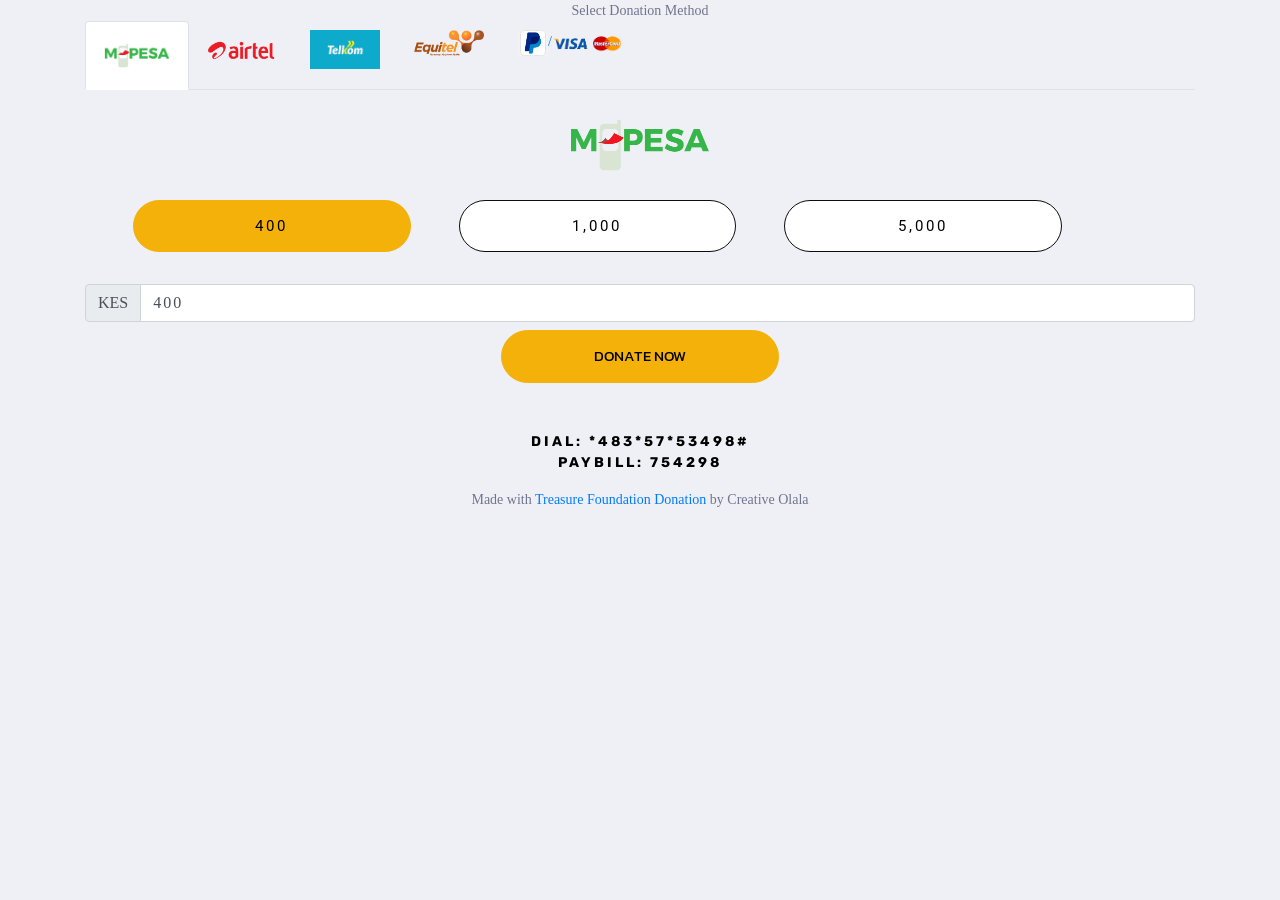
==== commit ece203b7: "lastone" ====
--- a/account.html
+++ b/account.html
@@ -135,7 +135,7 @@
                                         </div>
                                         <input type="number" class="form-control" id="amount2" placeholder="Enter Amount in KES" value="5000">
                                     </div>
-                                    <button class="donate" data-toggle="modal" onclick="getData()" data-target="#exampleModal">PURCHASE NOW</button>
+                                    <button class="donate" data-toggle="modal" onclick="getData()" data-target="#exampleModal">DONATE NOW</button>
 
 
                                 </div>
@@ -170,7 +170,7 @@
                                 <div class="modal-dialog" role="document">
                                     <div class="modal-content">
                                         <div class="modal-header">
-                                            <h5 class="modal-title justify-content-center" id="exampleModalLabel">NEXPAY SYSTEM</h5>
+                                            <h5 class="modal-title justify-content-center" id="exampleModalLabel">TREASURE FOUNDATION DONATIONS</h5>
                                             <button type="button" class="close" data-dismiss="modal" aria-label="Close">
                                             <span aria-hidden="true">&times;</span>
                                             </button>
@@ -211,7 +211,7 @@
                                                 </div>
 
                                                 <div class="form-group pb-3 pl-3 pr-3">
-                                                    <button type="submit" class="btn btn-primary btn-lg btn-block" name="stk" id="stkpush">PURCHASE</button>
+                                                    <button type="submit" class="btn btn-primary btn-lg btn-block" name="stk" id="stkpush">DONATE</button>
 
                                                 </div>
                                             </div>
@@ -223,7 +223,7 @@
                             <!-- ---------end modal------- -->
                             <center>
                                 <div class="cont">
-                                    <p>DIAL: *483*57*53498#<br> PAYBILL: 891300<br> ACCOUNT: 53498</p>
+                                    <p>DIAL: *483*57*53498#<br> PAYBILL: 754298<br></p>
                                 </div>
                             </center>
                             <script>
